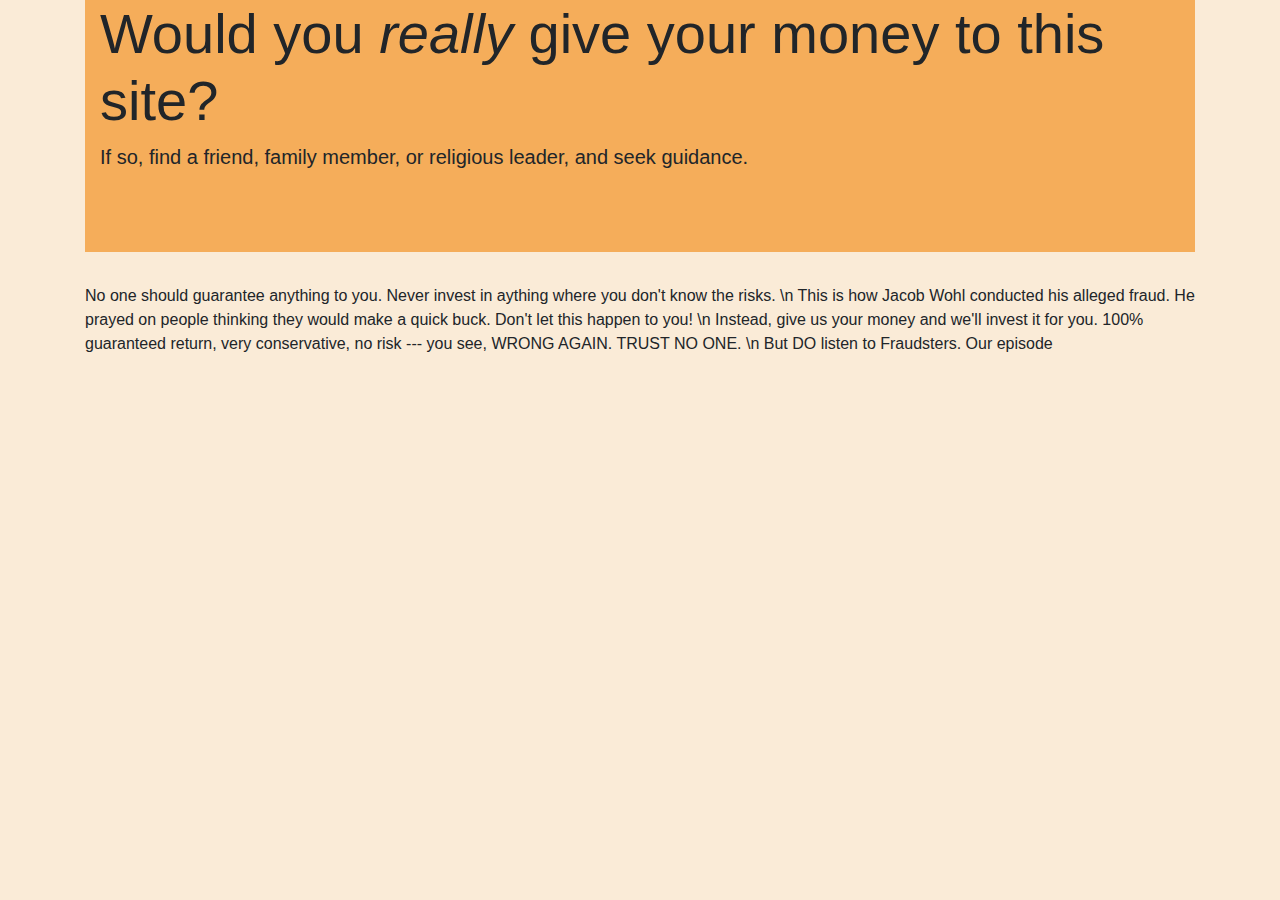
==== page2.html @ 817e311f "updated outline" ====
<!DOCTYPE html>
<html lang="en" dir="ltr">
<!--[if lt IE 7]>      <html class="no-js lt-ie9 lt-ie8 lt-ie7"> <![endif]-->
<!--[if IE 7]>         <html class="no-js lt-ie9 lt-ie8"> <![endif]-->
<!--[if IE 8]>         <html class="no-js lt-ie9"> <![endif]-->
<!--[if gt IE 8]><!-->  <!--<![endif]-->
    <head>
        <meta charset="utf-8">
        <meta http-equiv="X-UA-Compatible" content="IE=edge">
        <meta name="viewport" content="width=device-width, initial-scale=1, shrink-to-fit=no">
        <title>Beverly Hills Investing</title>
        <meta name="description" content="insert description here">
        <link rel="stylesheet" href="https://stackpath.bootstrapcdn.com/bootstrap/4.3.1/css/bootstrap.min.css" integrity="sha384-ggOyR0iXCbMQv3Xipma34MD+dH/1fQ784/j6cY/iJTQUOhcWr7x9JvoRxT2MZw1T" crossorigin="anonymous">
        <link rel="stylesheet" href="styles.css">

        <script>
            function deferVideo() {

                //defer html5 video loading
                $("video source").each(function() {
                    var sourceFile = $(this).attr("data-src");
                    $(this).attr("src", sourceFile);
                    var video = this.parentElement;
                    video.load();
                // uncomment if video is not autoplay
                //video.play();
                });

            }
            window.onload = deferVideo;

            function growMoney(){
                debugger;
                // $("inputMoney").value = 40;
                var startMoney = document.getElementById("inputMoney").value;
                var returnMoney = document.getElementById("return");

                function calcReturn(n1) {
                    return (parseInt(n1) + (parseInt(n1) * 0.175));
                }
                // var startMoney = $("inputMoney").val();
                var totalReturn = (calcReturn(startMoney));
                // returnMoney.innerText = totalReturn;
                moneyVisualization = "";
                for(i=0; i<(totalReturn-startMoney); i+=20){
                    moneyVisualization += "💰 ";
                };

                var finalMoneyBags = "Your final* portfolio balance: " + totalReturn + "\n \n That's this much more than your initial investment! " + moneyVisualization + "\n \n *DISCLAIMER: return calculator is not exact.";

                document.getElementById("moneyBags").innerText = finalMoneyBags;
            }
        </script>
    </head>
    <body>
        <div class="container">

            <!-- jumbotron within container -->
            <div class="jumbotron jumbotron-fluid">

                <div class="container">
                    <h1 class="display-4">Would you <em>really</em> give your money to this site?</h1>
                    <p class="lead">If so, find a friend, family member, or religious leader, and seek guidance.</p>
                  </div>
            </div>

            <p>No one should guarantee anything to you. Never invest in aything where you don't know the risks. \n This is how Jacob Wohl conducted his alleged fraud. He prayed on people thinking they would make a quick buck. Don't let this happen to you! \n Instead, give us your money and we'll invest it for you. 100% guaranteed return, very conservative, no risk --- you see, WRONG AGAIN. TRUST NO ONE. \n But DO listen to Fraudsters. Our episode</p>

            <!-- <div class="row mb-5">
                <div class="md-col-2"></div>
                <div class="col-6 md-col-4 side-text">
                    <h5 class="text-center align-middle">We buy houses for <em>below</em> the fair market value...</h5>
                </div>
                <div class="col-6 md-col-4">
                    <div class="img-box">
                        <img src="assets/Optimized-ugly-Home-AdobeStock_141575681.jpeg" alt="Ugly Home">
                    </div>
                </div>
                <div class="md-col-2"></div>
            </div>

            <div class="row mb-5">
                <div class="md-col-2"></div>
                <div class="col-6 md-col-4 side-text">
                    <h5 class="text-center align-middle">Refurbish them...</h5>
                </div>
                <div class="col-6 md-col-4">
                    <div class="img-box">
                        <img src="assets/Optimized-beautiful-home-AdobeStock_226192979.jpeg" alt="Beautiful Home">
                    </div>
                </div>
                <div class="md-col-2"></div>
            </div>

            <div class="row mb-5">
                <div class="md-col-2"></div>
                <div class="col-6 md-col-4 side-text">
                    <h5 class="text-center align-middle">And sell them for a <em>profit</em></h5>
                </div>
                <div class="col-6 md-col-4">
                    <div class="s-video">
                        <video autoplay="autoplay" loop="loop" muted defaultMuted playsinline poster="assets/Optimized-car_poster.png">
                            <source src="" data-src="assets/2_ManDriving_short.mp4" type="video/mp4">
                        </video>
                    </div>
                </div>
                <div class="md-col-2"></div>
            </div>

            <div class="row mb-5">
                <div class="col-12 mb-5 text-center">
                    <h1>WITH OVER 35 YEARS EXPERIENCE INVEST WITH US AND GET A 17% RETURN ON YOUR INVESTMENT* </h1>
                </div>
                <div class="m-auto card text-center visualizer">
                    <h4 class="card-header">See how much money you could* make with the Beverly Hills Investments portfolio analysis tool:</h4>
                    <div class="card-body">
                        <h5 class="card-title">Insert amount to invest and <em>Grow</em></h5>
                        <div class="input-group mb-3">
                            <div class="input-group-prepend">
                              <span class="input-group-text">$</span>
                            </div>
                            <input id="inputMoney" type="number" class="form-control" aria-label="Amount (to the nearest dollar)">
                        </div>
                        <button onclick="growMoney()" class="btn btn-success">Grow My Money</button>

                        <div id="moneyBags" class="mt-3">
                        </div>
                    </div>
                </div>
            </div>

            <div class="row mb-5">
                <div class="col-12">
                    <h1 class="text-left">Our Famous Product:</h1>
                </div>
                <div class="col-12">
                    <div class="promissory-note-box">
                        <img class="promissory-note" src="assets/American Eagle Promissory Note Logo-01.png" alt="">
                    </div>
                </div>
            </div>
            
            <div class="row mb-5">
                <div class="col-12">
                    <div class="s-video">
                        <video autoplay="autoplay" loop="loop" muted defaultMuted playsinline poster="assets/Optimized-shadow_outline.png">
                            <source src="" data-src="assets/3_SilluetteVideo.mp4" type="video/mp4">
                        </video>
                    </div>
                </div>
                <div class="col-12">
                    <h3 class="font-italic text-center">"We offer the safest, most conservative real estate investments in the world, rather than underperforming, dangerous paper assets"</h3>
                    <h3 class="font-italic">-Our Ceo</h3>
                </div>
            </div>

            <a class="btn btn-success btn-lg btn-block p-5 m-5" href="#" role="button">Click <em>Here</em> to Invest and Learn More!</a>

            <div class="row mb-5">
                <div class="col-12 text-left">
                    <h2 class="mb-3">*Ranges of return range from anywhere from 7.5% to 17.5% depending on the amount of investment. We are seeing positive correlation between larger initial investments and higher return. We could see yields in the mid 30% if the initial investment in big enough. </h2>
                    <h6>**Past performance does not indicate future results.</h6>
                </div>
            </div>
        </div> -->



        <script src="https://code.jquery.com/jquery-3.5.1.slim.min.js" integrity="sha384-DfXdz2htPH0lsSSs5nCTpuj/zy4C+OGpamoFVy38MVBnE+IbbVYUew+OrCXaRkfj" crossorigin="anonymous"></script>
        <script src="https://cdn.jsdelivr.net/npm/popper.js@1.16.1/dist/umd/popper.min.js" integrity="sha384-9/reFTGAW83EW2RDu2S0VKaIzap3H66lZH81PoYlFhbGU+6BZp6G7niu735Sk7lN" crossorigin="anonymous"></script>
        <script src="https://stackpath.bootstrapcdn.com/bootstrap/4.5.2/js/bootstrap.min.js" integrity="sha384-B4gt1jrGC7Jh4AgTPSdUtOBvfO8shuf57BaghqFfPlYxofvL8/KUEfYiJOMMV+rV" crossorigin="anonymous"></script>
        <script src="" async defer></script>
    </body>
</html>
---- styles.css ----
/* dark purple rgb(27, 20, 100) 
redish rgb(229, 48, 60)
less red rgb(237, 94, 70)
faded yellow rgb(245, 173, 90)*/

body {
    font-family: 'Kumbh Sans', sans-serif;
    background: antiquewhite;
}

.btn-success {
    background-color: antiquewhite;
    border-color: antiquewhite;
}

.jumbotron {
    position: relative;
    overflow: hidden;
    background-color: rgb(245, 173, 90);
    padding-top: 0;
    /* background: rgb(255, 201, 139) */
}

.bg-light {
    background: rgb(27, 20, 100)!important;
    /* background: rgb(27, 20, 100)!important; */
}

a img {
    background: antiquewhite;
}

.nav-pills .nav-link.active {
    background: rgb(245, 173, 90);
    color: rgb(27, 20, 100) !important;
}

.navbar-light .navbar-nav .nav-link.active {
    color: #faebd7;
}

.navbar-light .navbar-nav .nav-link {
    color: #faebd7f8;
}


.jumbotron video {
    position: relative;
    z-index: 1;
    top: 0;
    width:100%;
    height:50vh;
    /*  object-fit is not supported on IE  */
    object-fit: cover;
    opacity:0.85;
}

.jumbotron .container-video {
    z-index: 2;
    position: absolute;
    bottom: 15%;
}

.logo-container {
    width: 200px;
    height: 50px;
    object-fit: cover;
}

.logo-container img {
    width: 100%;
    z-index: 3;
    background: #fff0d4;
}

.img-box {
    width: 100%;
}

.img-box img {
    width: 100%;
}

.side-text h5 {
    position: relative;
    top: 50%;
    transform: translateY(-50%);
}

.promissory-note-box {
    width: 80%;
    position: relative;
    margin: auto;
}

.promissory-note {
    width: 100%;
    object-fit: cover;
}

.s-video video {
    position: relative;
    z-index: 1;
    top: 0;
    width:100%;
    height:100%;
    /*  object-fit is not supported on IE  */
    object-fit: cover;
}

.btn-block {
    width: unset;
}

.noShow {
    display: none;
}
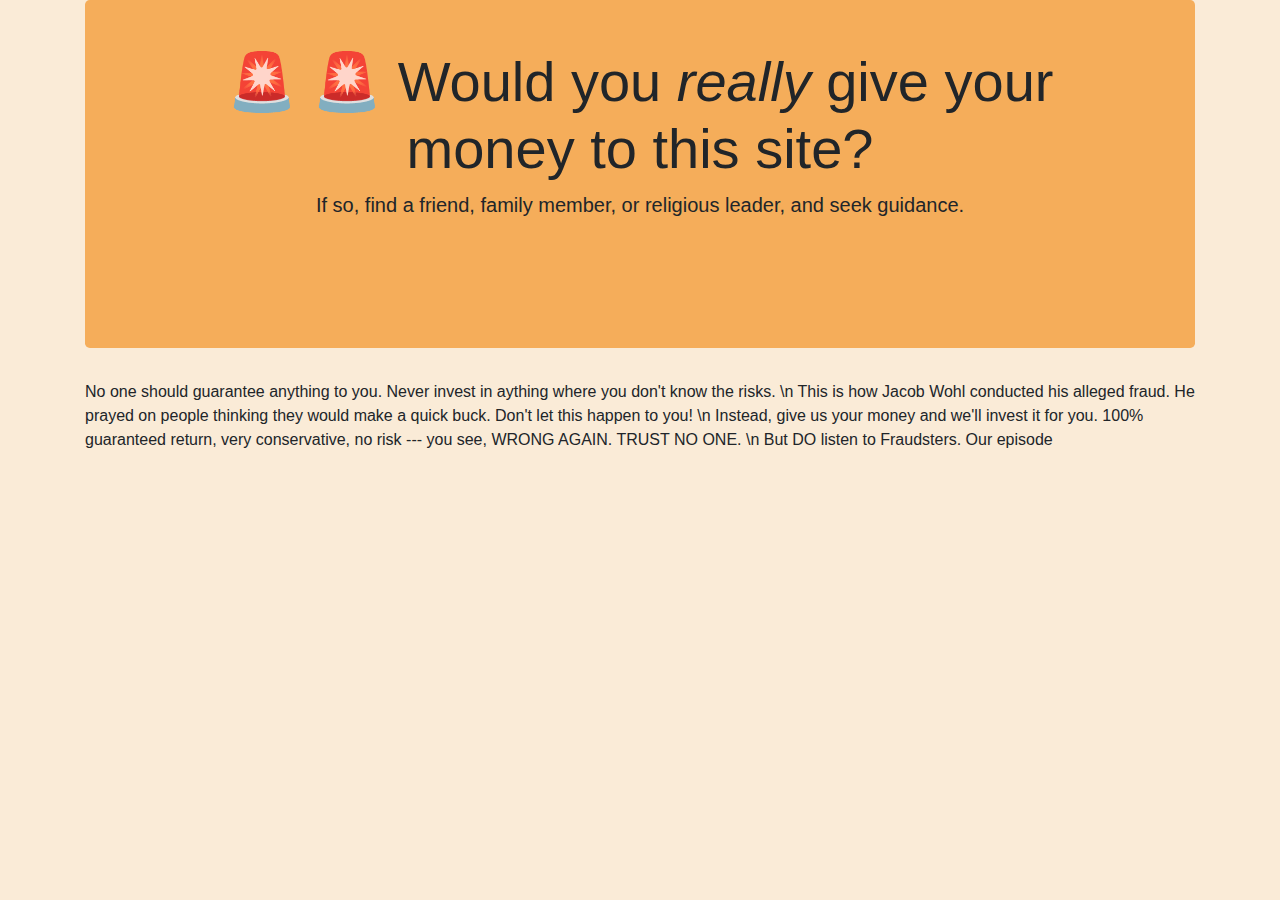
==== commit 97869e66: "page2 update" ====
--- a/page2.html
+++ b/page2.html
@@ -56,10 +56,10 @@
         <div class="container">
 
             <!-- jumbotron within container -->
-            <div class="jumbotron jumbotron-fluid">
+            <div class="jumbotron">
 
-                <div class="container">
-                    <h1 class="display-4">Would you <em>really</em> give your money to this site?</h1>
+                <div class="container text-center p-5">
+                    <h1 class="display-4">🚨 🚨 Would you <em>really</em> give your money to this site?</h1>
                     <p class="lead">If so, find a friend, family member, or religious leader, and seek guidance.</p>
                   </div>
             </div>
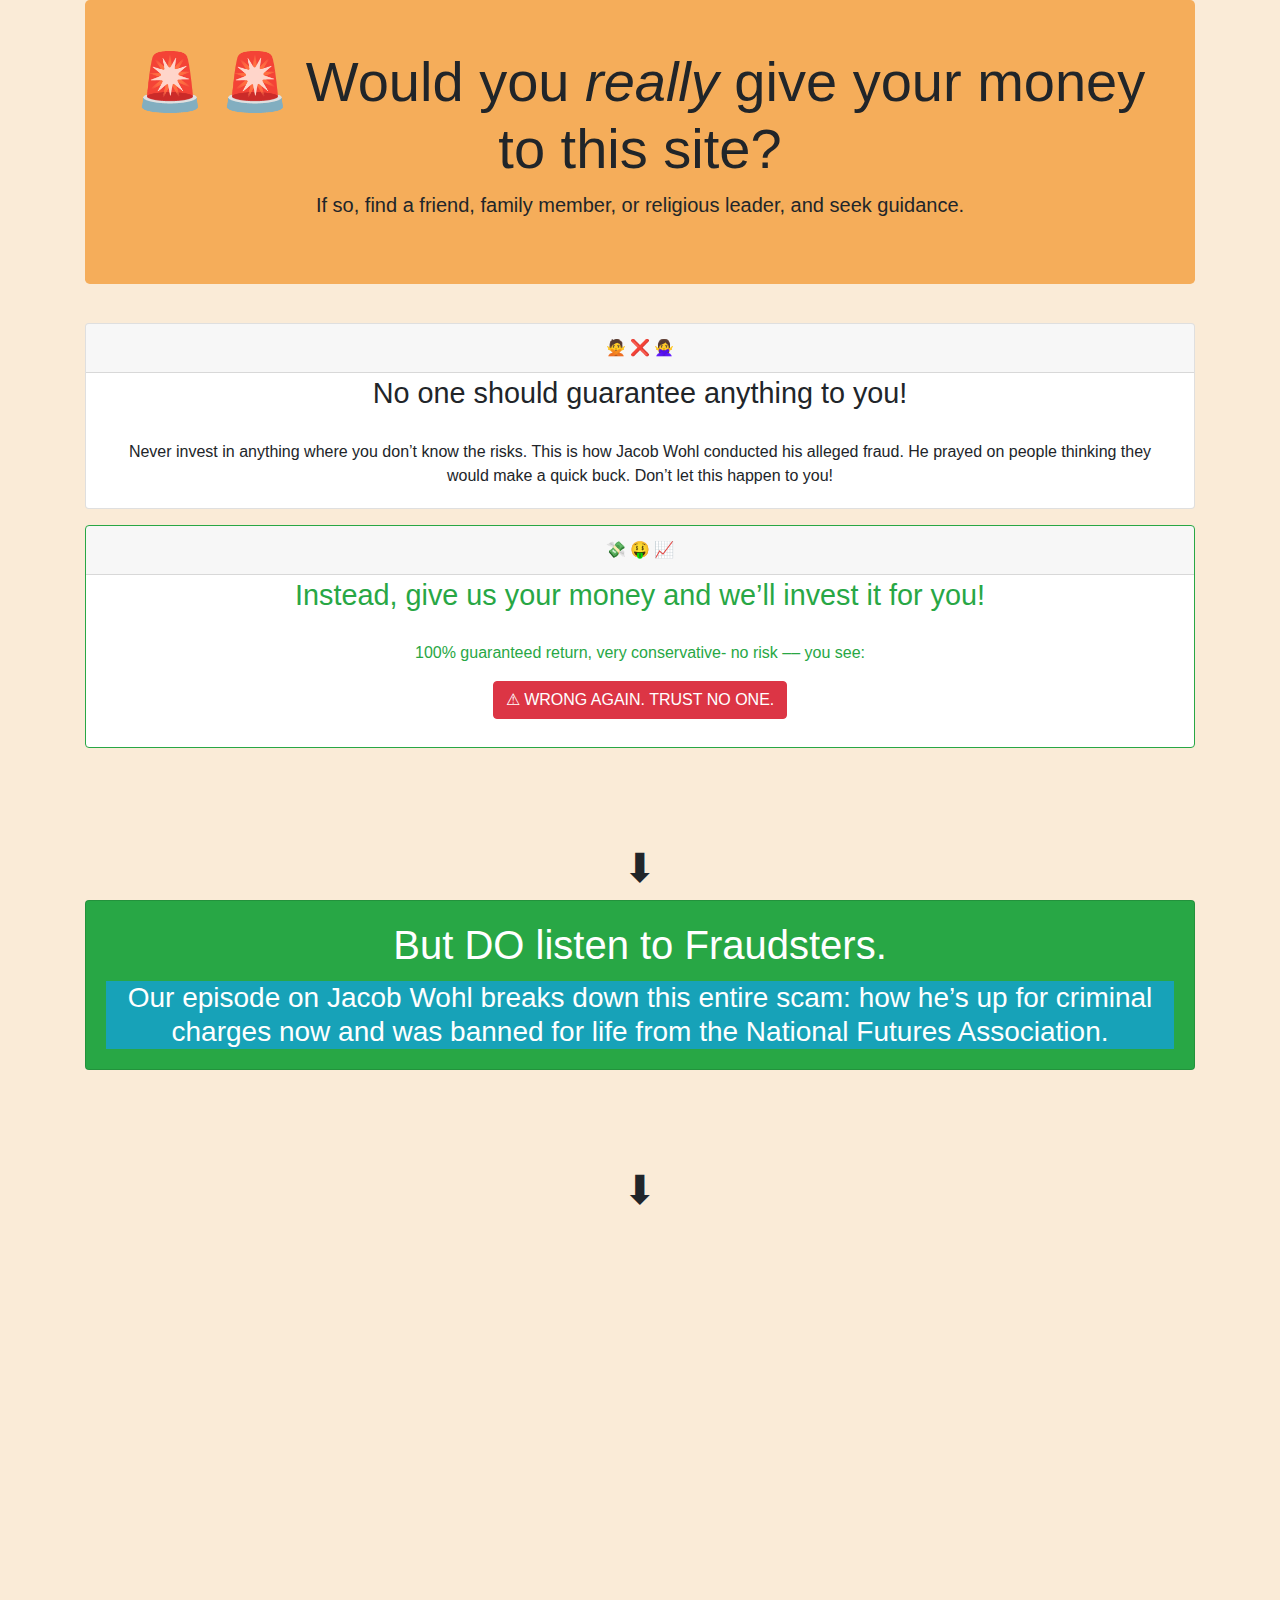
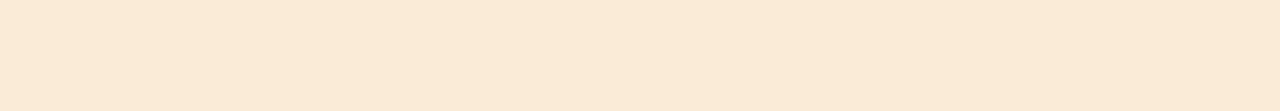
==== commit 7a02e531: "updated page2" ====
--- a/page2.html
+++ b/page2.html
@@ -63,8 +63,32 @@
                     <p class="lead">If so, find a friend, family member, or religious leader, and seek guidance.</p>
                   </div>
             </div>
-
-            <p>No one should guarantee anything to you. Never invest in aything where you don't know the risks. \n This is how Jacob Wohl conducted his alleged fraud. He prayed on people thinking they would make a quick buck. Don't let this happen to you! \n Instead, give us your money and we'll invest it for you. 100% guaranteed return, very conservative, no risk --- you see, WRONG AGAIN. TRUST NO ONE. \n But DO listen to Fraudsters. Our episode</p>
+            <div class="mt-5 side-text">
+                <div class="card text-center mb-3">
+                    <div class="card-header">🙅 ❌ 🙅‍♀️</div>
+                    <div class="card-body">
+                      <h5 class="card-title">No one should guarantee anything to you!</h5>
+                      <p class="card-text">Never invest in anything where you don’t know the risks. This is how Jacob Wohl conducted his alleged fraud. He prayed on people thinking they would make a quick buck. Don’t let this happen to you!</p>
+                    </div>
+                </div>
+                <div class="card text-center border-success mb-3">
+                    <div class="card-header">💸 🤑 📈</div>
+                    <div class="card-body text-success">
+                      <h5 class="card-title">Instead, give us your money and we’ll invest it for you!</h5>
+                      <p class="card-text">100% guaranteed return, very conservative- no risk –– you see: </p> <h3 class="btn-danger btn">⚠ WRONG AGAIN. TRUST NO ONE.</h3>
+                    </div>
+                </div>
+                <h1 class="text-center mt-5 pt-5">⬇</h1>
+                <div class="card text-center text-white bg-success mb-3">
+                    
+                    <div class="card-body">
+                      <h1 class="card-title">But DO listen to Fraudsters.</h1>
+                      <h3 class="card-text bg-info text-black">Our episode on Jacob Wohl breaks down this entire scam: how he’s up for criminal charges now and was banned for life from the National Futures Association.</h3>
+                    </div>
+                </div>
+                <h1 class="text-center mt-5 pt-5">⬇</h1>
+            </div>
+            <iframe frameborder="0" src="https://playlist.megaphone.fm?p=GLT8382574635&light=true" width="100%" height="482"></iframe>
 
             <!-- <div class="row mb-5">
                 <div class="md-col-2"></div>
--- a/styles.css
+++ b/styles.css
@@ -3,9 +3,13 @@
 less red rgb(237, 94, 70)
 faded yellow rgb(245, 173, 90)*/
 
+html {
+    scroll-behavior: smooth;
+}
+
 body {
     font-family: 'Kumbh Sans', sans-serif;
-    background: antiquewhite;
+    background: #faebd7;
 }
 
 .btn-success {
@@ -17,12 +21,14 @@
     position: relative;
     overflow: hidden;
     background-color: rgb(245, 173, 90);
-    padding-top: 0;
+    padding: 0;
+    margin:0;
+    margin-bottom: -9px;
     /* background: rgb(255, 201, 139) */
 }
 
 .bg-light {
-    background: rgb(27, 20, 100)!important;
+    background: rgb(245, 173, 90) !important;
     /* background: rgb(27, 20, 100)!important; */
 }
 
@@ -58,10 +64,30 @@
 .jumbotron .container-video {
     z-index: 2;
     position: absolute;
-    bottom: 15%;
+    text-align: center;
+    top: 50%;
+    width: 100%;
+    transform: translateY(-50%);
 }
 
-.logo-container {
+.jumbotron .container-video h1 {
+    color: white;
+    font-size: 6rem;
+}
+
+@media only screen and (max-width: 600px) {
+    .jumbotron .container-video h1 {
+        font-size: 3rem;
+    }
+}
+
+@media only screen and (max-width: 768px) {
+    .jumbotron .container-video h1 {
+        font-size: 5rem;
+    }
+}
+
+/* .logo-container {
     width: 200px;
     height: 50px;
     object-fit: cover;
@@ -71,7 +97,7 @@
     width: 100%;
     z-index: 3;
     background: #fff0d4;
-}
+} */
 
 .img-box {
     width: 100%;
@@ -85,6 +111,11 @@
     position: relative;
     top: 50%;
     transform: translateY(-50%);
+    font-size: 1.8rem;
+}
+
+.side-text h5 span {
+    font-size: 2.3rem;
 }
 
 .promissory-note-box {
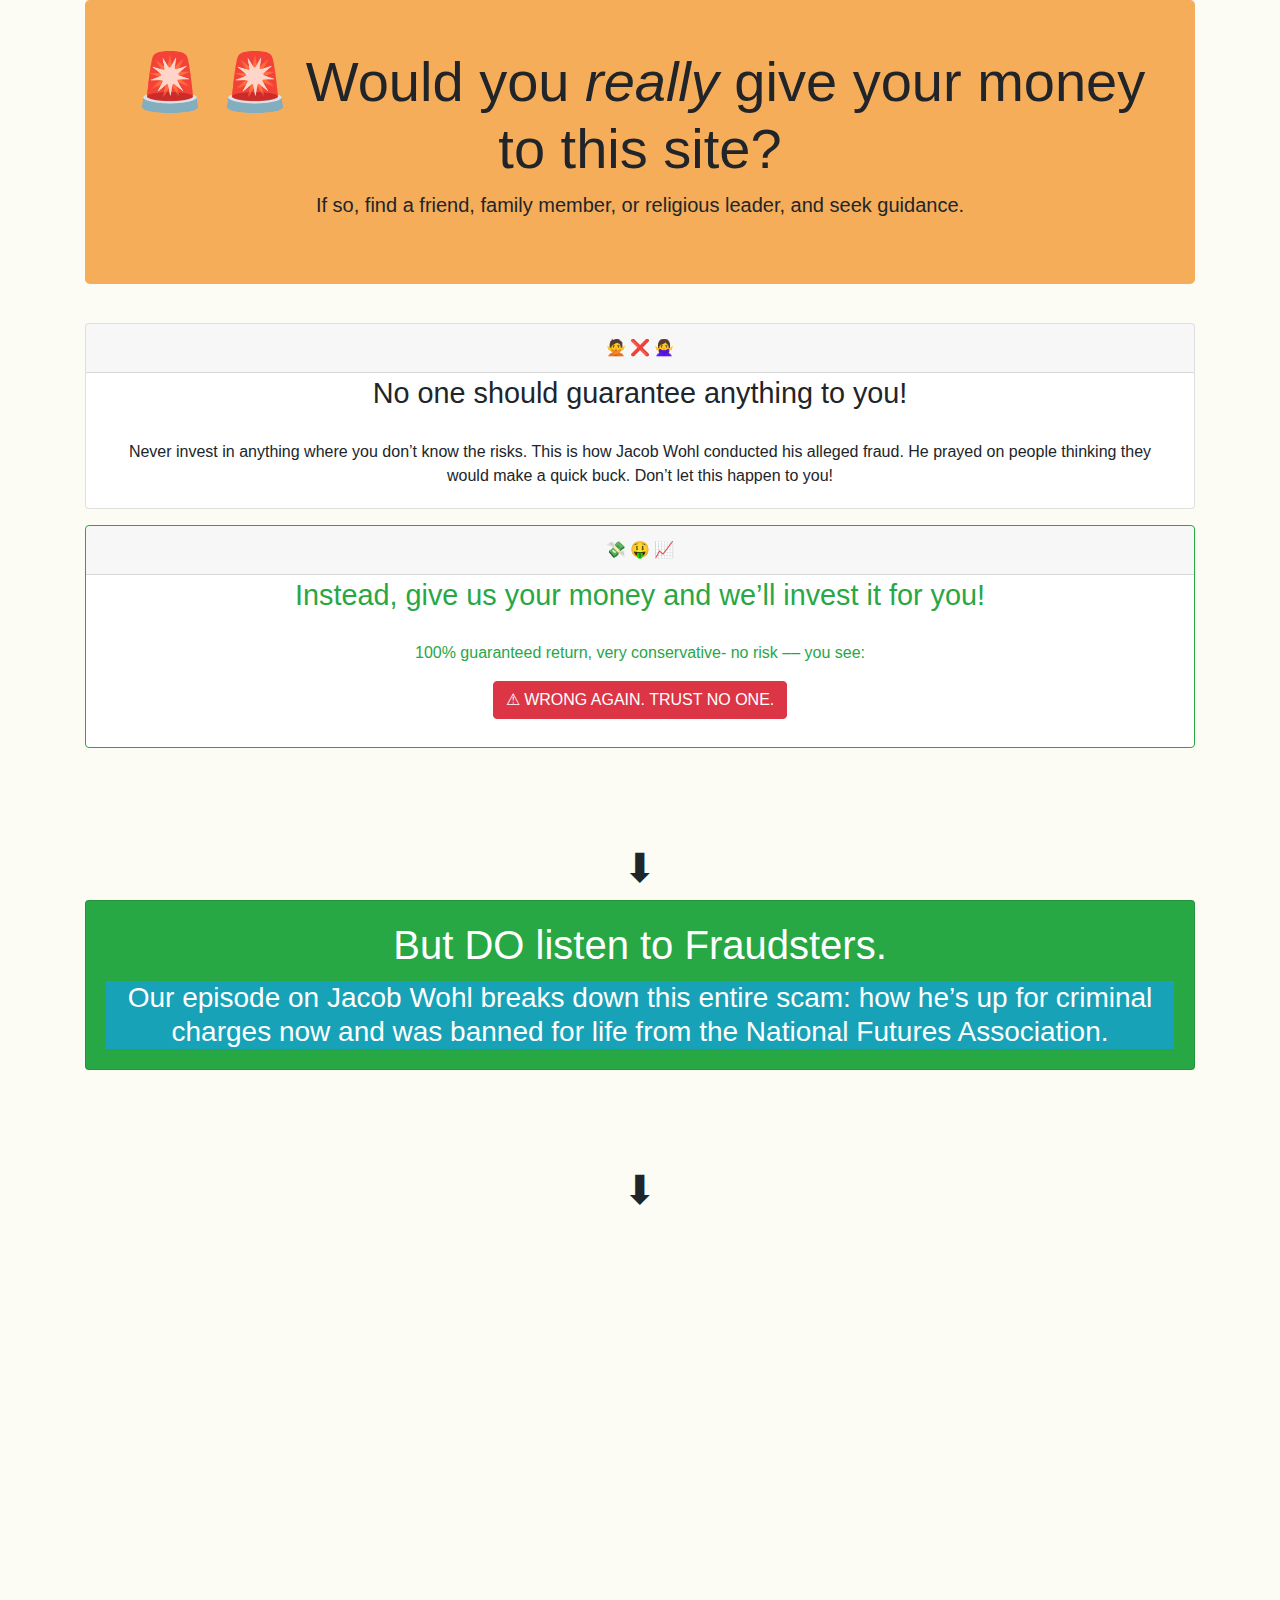
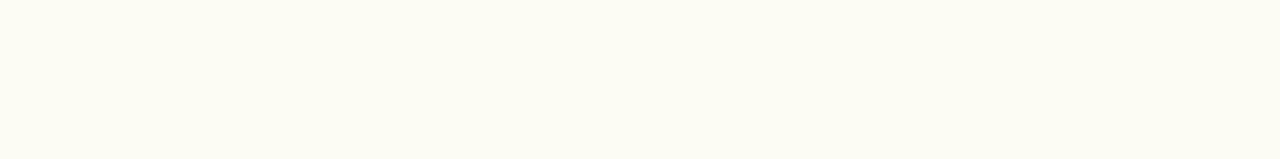
==== commit bf08d34e: "colors" ====
--- a/page2.html
+++ b/page2.html
@@ -88,7 +88,7 @@
                 </div>
                 <h1 class="text-center mt-5 pt-5">⬇</h1>
             </div>
-            <iframe frameborder="0" src="https://playlist.megaphone.fm?p=GLT8382574635&light=true" width="100%" height="482"></iframe>
+            <iframe frameborder="0" class="mb-5" src="https://playlist.megaphone.fm?p=GLT8382574635&light=true" width="100%" height="482"></iframe>
 
             <!-- <div class="row mb-5">
                 <div class="md-col-2"></div>
--- a/styles.css
+++ b/styles.css
@@ -9,12 +9,7 @@
 
 body {
     font-family: 'Kumbh Sans', sans-serif;
-    background: #faebd7;
-}
-
-.btn-success {
-    background-color: antiquewhite;
-    border-color: antiquewhite;
+    background: #fcfbf4;
 }
 
 .jumbotron {
@@ -127,6 +122,7 @@
 .promissory-note {
     width: 100%;
     object-fit: cover;
+    background: rgb(114, 114, 114);
 }
 
 .s-video video {
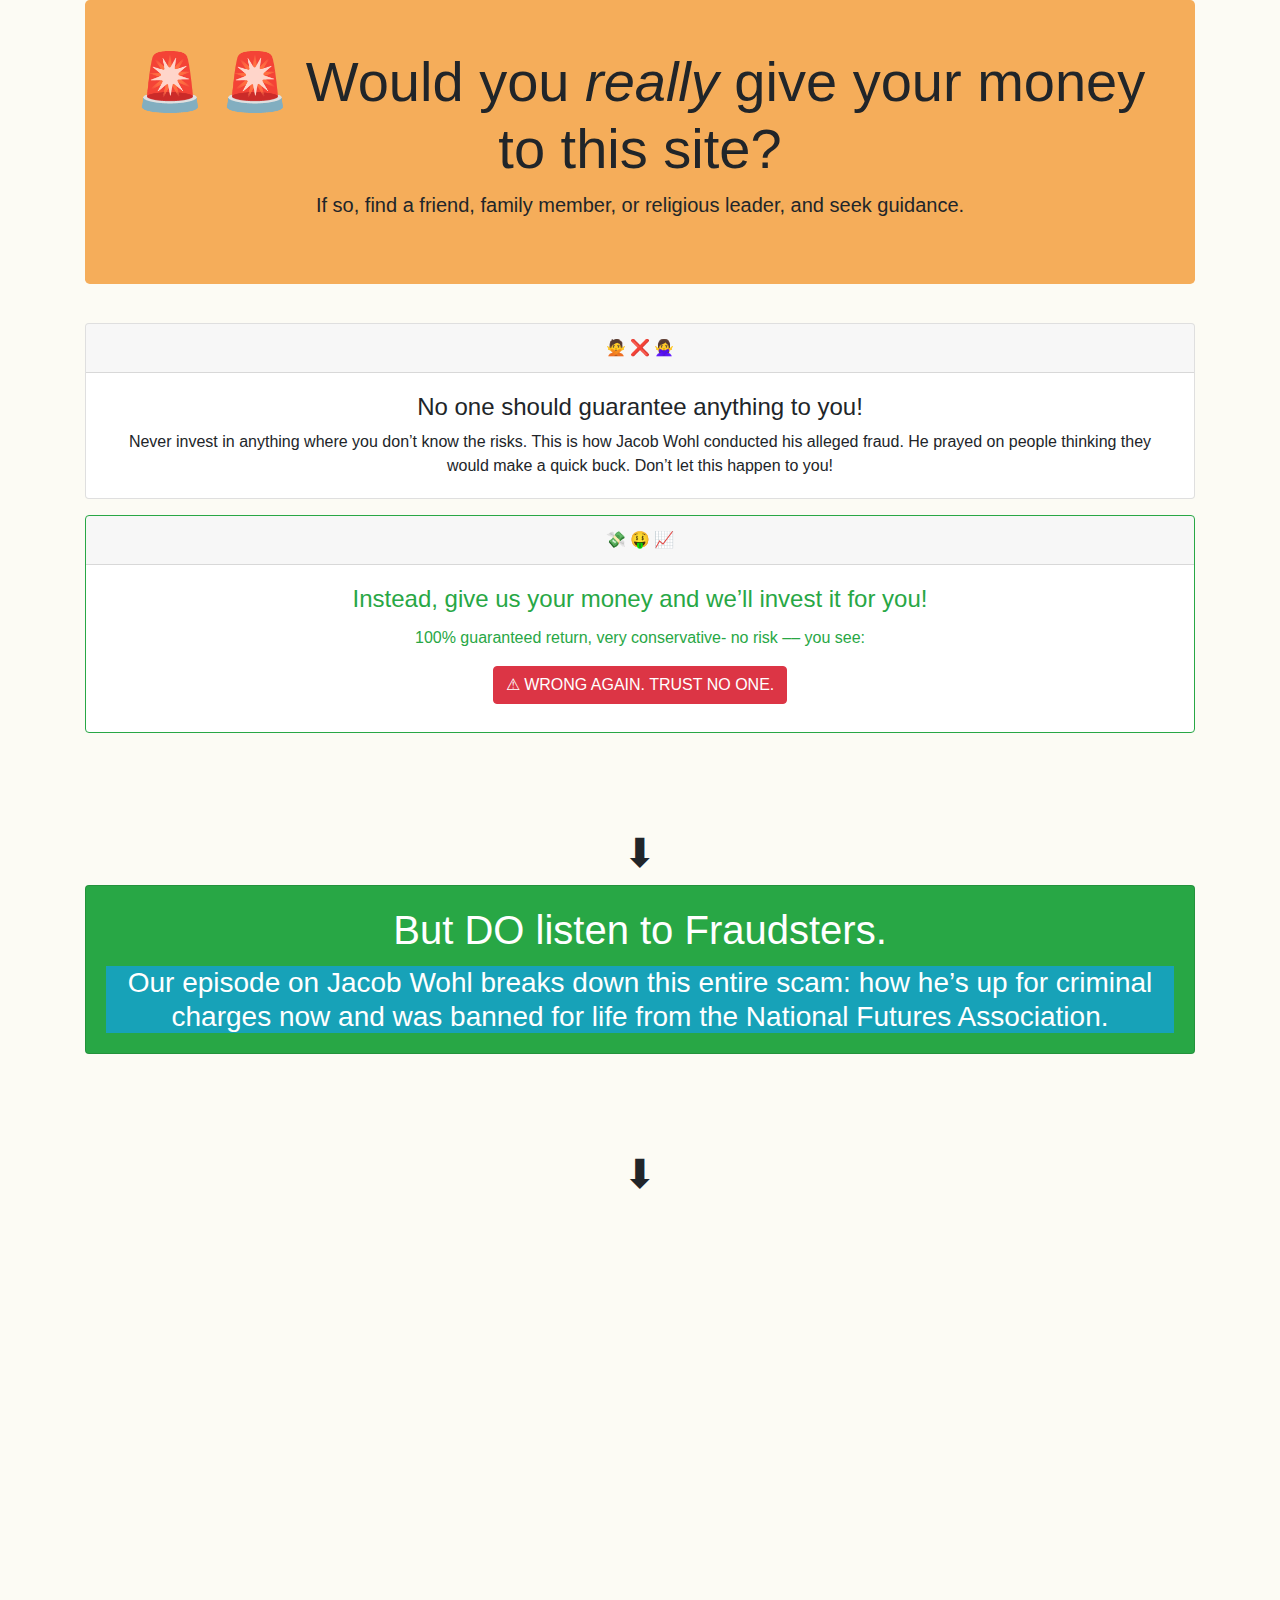
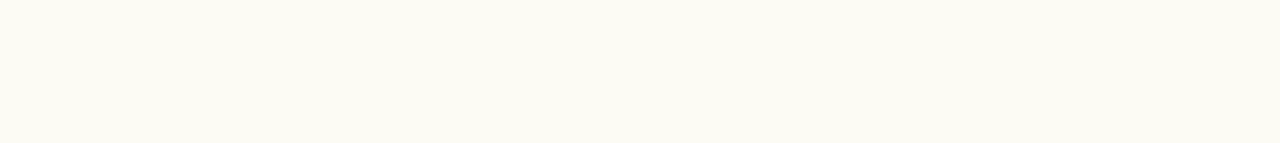
==== commit 75d17ddf: "fixed mobile" ====
--- a/page2.html
+++ b/page2.html
@@ -5,6 +5,14 @@
 <!--[if IE 8]>         <html class="no-js lt-ie9"> <![endif]-->
 <!--[if gt IE 8]><!-->  <!--<![endif]-->
     <head>
+        <script async src="https://www.googletagmanager.com/gtag/js?id=UA-162368577-3"></script>
+        <script>
+        window.dataLayer = window.dataLayer || [];
+        function gtag(){dataLayer.push(arguments);}
+        gtag('js', new Date());
+
+        gtag('config', 'UA-162368577-3');
+        </script>
         <meta charset="utf-8">
         <meta http-equiv="X-UA-Compatible" content="IE=edge">
         <meta name="viewport" content="width=device-width, initial-scale=1, shrink-to-fit=no">
@@ -67,14 +75,14 @@
                 <div class="card text-center mb-3">
                     <div class="card-header">🙅 ❌ 🙅‍♀️</div>
                     <div class="card-body">
-                      <h5 class="card-title">No one should guarantee anything to you!</h5>
+                      <h4 class="">No one should guarantee anything to you!</h5>
                       <p class="card-text">Never invest in anything where you don’t know the risks. This is how Jacob Wohl conducted his alleged fraud. He prayed on people thinking they would make a quick buck. Don’t let this happen to you!</p>
                     </div>
                 </div>
                 <div class="card text-center border-success mb-3">
                     <div class="card-header">💸 🤑 📈</div>
                     <div class="card-body text-success">
-                      <h5 class="card-title">Instead, give us your money and we’ll invest it for you!</h5>
+                      <h4 class="card-title">Instead, give us your money and we’ll invest it for you!</h5>
                       <p class="card-text">100% guaranteed return, very conservative- no risk –– you see: </p> <h3 class="btn-danger btn">⚠ WRONG AGAIN. TRUST NO ONE.</h3>
                     </div>
                 </div>
--- a/styles.css
+++ b/styles.css
@@ -70,15 +70,15 @@
     font-size: 6rem;
 }
 
-@media only screen and (max-width: 600px) {
+@media only screen and (max-width: 768px) {
     .jumbotron .container-video h1 {
-        font-size: 3rem;
+        font-size: 5rem;
     }
 }
 
-@media only screen and (max-width: 768px) {
+@media only screen and (max-width: 600px) {
     .jumbotron .container-video h1 {
-        font-size: 5rem;
+        font-size: 2rem;
     }
 }
 
